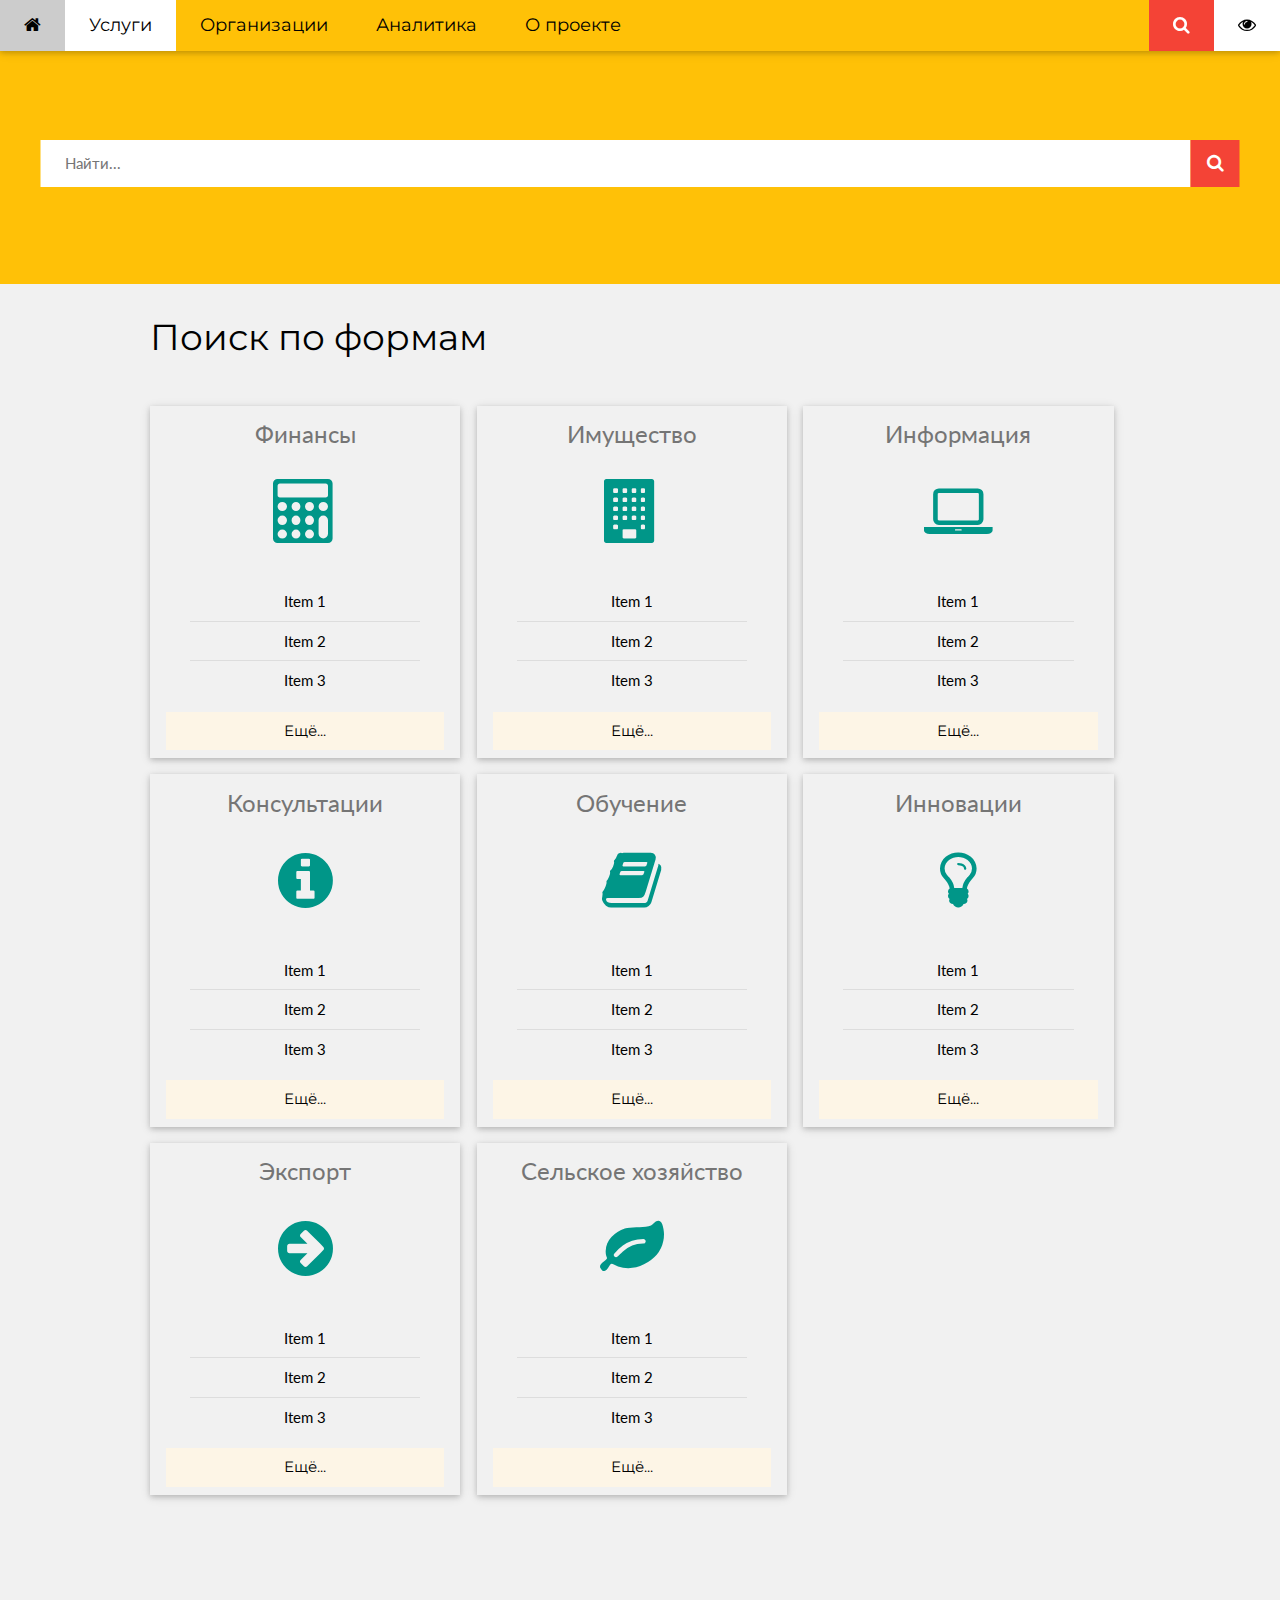
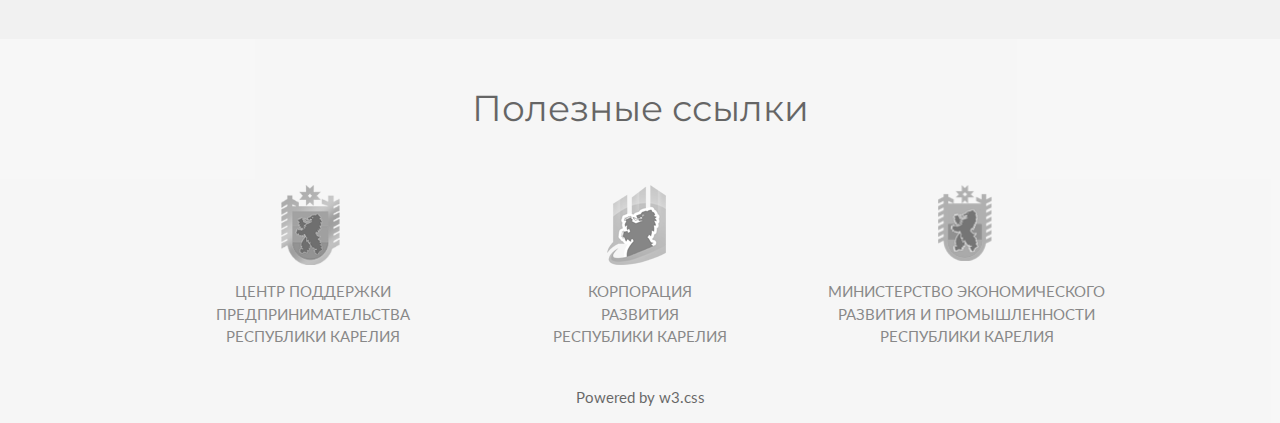
==== registry_var3.html @ 2a6fcb66 "Новые файлы" ====
<!DOCTYPE html>
<html lang="ru">

  <head>

    <meta http-equiv="content-type" content="text/html; charset=UTF-8">
    <title>Информационно-аналитическая система «Поддержка предпринимательства» АО «Корпорация развития Республики Карелия»</title>
    <meta charset="UTF-8">
    <meta name="viewport" content="width=device-width, initial-scale=1">
    <!-- Подключение стилей для страницы из фала registry.css -->
    <link rel="stylesheet" href="css/registry.css">
    <link rel="stylesheet" href="https://use.fontawesome.com/releases/v5.5.0/css/all.css" integrity="sha384-B4dIYHKNBt8Bc12p+WXckhzcICo0wtJAoU8YZTY5qE0Id1GSseTk6S+L3BlXeVIU" crossorigin="anonymous">

  </head>

  <body>

    <!-- Навигационная панель для полной версии-->

    <nav class="w3-top">
      <div class="w3-bar w3-amber w3-card w3-left-align w3-large">
        <a class="w3-bar-item w3-button w3-hide-medium w3-hide-large w3-right w3-padding-large w3-white w3-large" href="javascript:void(0);" onclick="myFunction()" title="Открыть меню сайта"><i class="fa fa-bars"></i></a>
        <a href="#" class="w3-bar-item w3-button w3-padding-large w3-red" title="Перейти на главную страницу"><i class="fa fa-home"></i></a>
        <a href="http://82.196.66.9/registry" class="w3-bar-item w3-button w3-white w3-hide-small w3-padding-large w3-hover-white">Услуги</a>
        <a href="http://82.196.66.9/infrastructure" class="w3-bar-item w3-button w3-hide-small w3-padding-large w3-hover-white">Организации</a>
        <a href="http://82.196.66.9/analysis" class="w3-bar-item w3-button w3-hide-small w3-padding-large w3-hover-white">Аналитика</a>
        <a href="http://82.196.66.9/about" class="w3-bar-item w3-button w3-hide-small w3-padding-large w3-hover-white">О проекте</a>
        <!-- Элементы навигационной панели, расположенные справа -->
        <div class="w3-right">
          <a href="#" class="w3-bar-item w3-button w3-padding-large w3-hover-white w3-red" title="Поиск"><i class="w3-large fa fa-search"></i></a>
          <a href="http://82.196.66.9/accessibility" class="w3-bar-item w3-button w3-right w3-padding-large w3-white w3-hide-small" title="Версия для слабовидящих"><i class="fa fa-eye"></i></a>
        </div>
      </div>

      <!-- Навигационная панель для мобильного устройства -->
      
      <div id="navDemo" class="w3-bar-block w3-card w3-hide w3-red w3-hide-large w3-hide-medium w3-large">
        <a href="http://82.196.66.9/registry" class="w3-bar-item w3-button w3-white w3-padding-large">Услуги</a>
        <a href="http://82.196.66.9/infrastructure" class="w3-bar-item w3-button w3-padding-large">Организации</a>
        <a href="http://82.196.66.9/analysis" class="w3-bar-item w3-button w3-padding-large">Аналитика</a>
        <a href="http://82.196.66.9/about" class="w3-bar-item w3-button w3-padding-large">О проекте</a>
        <a href="http://82.196.66.9/accessibility" class="w3-bar-item w3-button w3-padding-large">Для слабовидящих</a>
      </div>
    </nav>

    <!-- Блок с поиском услуг -->

    <header class="w3-amber w3-center w3-hide-small w3-container page-header">
      <div class="w3-dispaly-container w3-block">
        <div class="w3-display-topmiddle">
        
          <!-- Поисковая строка -->
        
          <div class="w3-row header-search" id="search_div">
            <form class="w3-cell">  
              <input class="w3-input w3-border-0 w3-padding-large search_input" placeholder="Найти..." type="text" onclick="show_description('filter_bl')">
            </form>
            <a href="#" class="w3-cell w3-button w3-hover-grey w3-red" title="Поиск"><i class="w3-large fa fa-search"></i></a>
          </div>
        
          <!-- Блок, открывающий фильтрацию -->
        
          <div id="filter_bl" class="w3-hide">
            <div class="w3-container w3-card-4" id="card">	
              <div class="w3-row row_filter">	
              
                <!-- Выпадающий список "Форма поддержки" -->
              
                <div class="w3-dropdown-hover w3-cell w3-amber">
                  <button class="w3-button w3-black filter_button" title="More">Форма поддержки <i class="w3-large fa fa-caret-down"></i></button>     
                  <div class="w3-dropdown-content w3-bar-block w3-card-4" id="forma_div">
                    <input class="w3-input w3-padding" type="text" placeholder="Search.." id="forma_input" onkeyup="filter_search('forma_div', 'forma_input')">
                    <a href="#merchandise" class="w3-bar-item w3-button">Merchandise</a>
                    <a href="#extras" class="w3-bar-item w3-button">Extras</a>
                    <a href="#media" class="w3-bar-item w3-button">Media</a>
                  </div>
                </div>  
          
              <!-- Выпадающий список "Категория получателя" -->
              
                <div class="w3-dropdown-hover w3-cell w3-padding">
                  <button class="w3-button w3-black filter_button" title="More"> Категория получателя <span class="w3-badge w3-green filter_badge" id="test">0</span> <i class="w3-large fa fa-caret-down"></i></button>     
                  <div class="w3-dropdown-content w3-bar-block w3-card-4" id="category_div">
                    <input class="w3-input w3-padding" type="text" placeholder="Search.." id="categoty_input" onkeyup="filter_search('category_div', 'categoty_input')">
                    
                    <a class="w3-bar-item w3-button"><input class="w3-check" type="checkbox" onchange='handleChange(this);' id="about"><label for="about">About</label></a>
                    <a class="w3-bar-item w3-button"><input class="w3-check" type="checkbox" onchange='handleChange(this);' id="base"><label for="base">Base</label></a>
                    <a class="w3-bar-item w3-button"><input class="w3-check" type="checkbox" onchange='handleChange(this);' id="blog"><label for="blog">Blog</label></a>
                    <a class="w3-bar-item w3-button"><input class="w3-check" type="checkbox" onchange='handleChange(this);' id="contact"><label for="contact">Contact</label></a>
                    <a class="w3-bar-item w3-button"><input class="w3-check" type="checkbox" onchange='handleChange(this);' id="support"><label for="support">Support</label></a>
                    <a class="w3-bar-item w3-button"><input class="w3-check" type="checkbox" onchange='handleChange(this);' id="tools"><label for="tools">Tools</label></a>
                </div>	
                </div>

              <!-- Выпадающий список "Вид деятельности" -->
              
              <div class="w3-dropdown-hover w3-cell">
                <button class="w3-button w3-black filter_button" title="More">Вид деятельности <i class="w3-large fa fa-caret-down"></i></button>     
                <div class="w3-dropdown-content w3-bar-block w3-card-4">
                  <a href="#" class="w3-bar-item w3-button">Merchandise</a>
                  <a href="#" class="w3-bar-item w3-button">Extras</a>
                  <a href="#" class="w3-bar-item w3-button">Media</a>
                </div>
              </div>    

          
              <!-- Выпадающий список "Организационно-правовая форма" --> 
              
              <div class="w3-dropdown-hover w3-cell w3-padding w3-amber">
                <button class="w3-button w3-black filter_button">Организационно-правовая форма <i class="w3-large fa fa-caret-down"></i></button>     
                <div class="w3-dropdown-content w3-bar-block w3-card-4">
                  <a href="#" class="w3-bar-item w3-button">Граждане</a>
                  <a href="#" class="w3-bar-item w3-button">Юридические лица</a>
                  <a href="#" class="w3-bar-item w3-button">Предприниматели</a>
                </div>
              </div>
            
              <!-- Выпадающий список "Тип субъекта" -->
              
              <div class="w3-dropdown-hover w3-cell">
                <button class="w3-button w3-black filter_button" title="More">Тип субъекта <i class="w3-large fa fa-caret-down"></i></button>     
                <div class="w3-dropdown-content w3-bar-block w3-card-4">
                  <a href="#" class="w3-bar-item w3-button">Merchandise</a>
                  <a href="#" class="w3-bar-item w3-button">Extras</a>
                  <a href="#" class="w3-bar-item w3-button">Media</a>
                </div>
              </div>     
            
              </div>
            </div> 
          </div>
        </div>
      </div>
    </header>

    <main>
      <!-- Поиск по категориям -->

      <div class="w3-row-padding w3-light-grey w3-container">
        <div class="w3-content w3-cell-row">
          <h1 class="w3-padding-16">Поиск по формам </h1>	 
          <div class="w3-row forms_row" id="myGrid">

            <!-- Первый столбец -->
            <div class="w3-third">
        
              <!-- Финансы -->
        
              <div class="w3-panel w3-card-2 forms_card">
                <h3 class="w3-center w3-text-grey">Финансы</h3>
                <p class="w3-center w3-padding-large"><i class="fa fa-calculator fa-fw w3-jumbo w3-text-teal"></i></p>
                <ul class="w3-ul w3-padding-large w3-center w3-hoverable">
                  <li onclick="on()">Item 1</li>
                  <li>Item 2</li>
                  <li>Item 3</li>
                </ul>   
                <!-- "Ещё" -->
                <button onclick="show_description('fin')" class="w3-button w3-block w3-sand w3-center button_more">Ещё...</button>
                <div id="fin" class="w3-hide">
                  <ul class="w3-ul w3-padding-large w3-center w3-hoverable">
                    <li>Jill</li>
                    <li>Eve</li>
                    <li>Adam</li>
                  </ul>  
                </div>
              </div> 
          
          <!-- Консультации -->  
            
              <div class="w3-panel w3-card-2 forms_card">
                <h3 class="w3-center w3-text-grey">Консультации</h3>
                <p class="w3-center w3-padding-large"><i class="fa fa-info-circle fa-fw w3-jumbo w3-text-teal"></i></p>
                <ul class="w3-ul w3-padding-large w3-center w3-hoverable">
                  <li>Item 1</li>
                  <li>Item 2</li>
                  <li>Item 3</li>
                </ul>  
                <!-- "Ещё" -->
                <button onclick="show_description('cons')" class="w3-button w3-block w3-sand w3-center button_more">Ещё...</button>
                <div id="cons" class="w3-hide">
                  <ul class="w3-ul w3-padding-large w3-center w3-hoverable">
                    <li>Jill</li>
                    <li>Eve</li>
                    <li>Adam</li>
                  </ul>  
                </div>  
              </div>
      
          <!-- Категория экспорт-->     
            
              <div class="w3-panel w3-card-2 forms_card">
                <h3 class="w3-center w3-text-grey">Экспорт</h3>
                <p class="w3-center w3-padding-large"><i class="fa fa-arrow-circle-right fa-fw w3-jumbo w3-text-teal"></i></p>
                <ul class="w3-ul w3-padding-large w3-center w3-hoverable">
                  <li>Item 1</li>
                  <li>Item 2</li>
                  <li>Item 3</li>
                </ul> 
                <!-- "Ещё" -->
                <button onclick="show_description('export')" class="w3-button w3-block w3-sand w3-center button_more">Ещё...</button>
                <div id="export" class="w3-hide">
                  <ul class="w3-ul w3-padding-large w3-center w3-hoverable">
                    <li>Jill</li>
                    <li>Eve</li>
                    <li>Adam</li>
                  </ul>  
                </div>
              </div>
            </div>  

            <!-- Второй столбец -->	 

            <div class="w3-third">

              <!-- Категория "Имущественная" --> 
                
              <div class="w3-panel w3-card-2 forms_card">
                <h3 class="w3-center w3-text-grey">Имущество</h3>
                <p class="w3-center w3-padding-large"><i class="fa fa-building fa-fw w3-jumbo w3-text-teal"></i></p>
                <ul class="w3-ul w3-padding-large w3-center w3-hoverable">
                  <li>Item 1</li>
                  <li>Item 2</li>
                  <li>Item 3</li>
                </ul>
                <!-- "Ещё" -->
                <button onclick="show_description('imusch')" class="w3-button w3-block w3-sand w3-center button_more">Ещё...</button>
                <div id="imusch" class="w3-hide">
                  <ul class="w3-ul w3-padding-large w3-center w3-hoverable">
                    <li>Jill</li>
                    <li>Eve</li>
                    <li>Adam</li>
                  </ul>  
                </div>
              </div> 
          
              <!-- Категория "Обучение" -->  
                    
              <div class="w3-panel w3-card-2 forms_card">
                <h3 class="w3-center w3-text-grey">Обучение</h3>
                <p class="w3-center w3-padding-large"><i class="fa fa-book fa-fw w3-jumbo w3-text-teal"></i></p>
                <ul class="w3-ul w3-padding-large w3-center w3-hoverable">
                  <li>Item 1</li>
                  <li>Item 2</li>
                  <li>Item 3</li>
                </ul> 
                <!-- "Ещё" -->
                <button onclick="show_description('obuch')" class="w3-button w3-block w3-sand w3-center button_more">Ещё...</button>
                <div id="obuch" class="w3-hide">
                  <ul class="w3-ul w3-padding-large w3-center w3-hoverable">
                    <li>Jill</li>
                    <li>Eve</li>
                    <li>Adam</li>
                  </ul>  
                </div>  
              </div> 
          
              <!-- Категория "Сельское хозяйство" -->
          
              <div class="w3-panel w3-card-2 forms_card">
                <h3 class="w3-center w3-text-grey">Сельское хозяйство</h3>
                <p class="w3-center w3-padding-large"><i class="fa fa-leaf fa-fw w3-jumbo w3-text-teal"></i></p>
                <ul class="w3-ul w3-padding-large w3-center w3-hoverable">
                  <li>Item 1</li>
                  <li>Item 2</li>
                  <li>Item 3</li>
                </ul>
                <!-- "Ещё" -->
                <button onclick="show_description('sh')" class="w3-button w3-block w3-sand w3-center button_more">Ещё...</button>
                <div id="sh" class="w3-hide">
                  <ul class="w3-ul w3-padding-large w3-center w3-hoverable">
                    <li>Jill</li>
                    <li>Eve</li>
                    <li>Adam</li>
                  </ul>  
                </div>
              </div>
            </div>

            <!-- Третий столбец -->

            <div class="w3-third">
        
              <!-- Категория "Информационная"-->
          
              <div class="w3-panel w3-card-2 forms_card">
                <h3 class="w3-center w3-text-grey">Информация</h3>
                <p class="w3-center w3-padding-large"><i class="fa fa-laptop fa-fw w3-jumbo w3-text-teal"></i></p>
                <ul class="w3-ul w3-padding-large w3-center w3-hoverable">
                  <li>Item 1</li>
                  <li>Item 2</li>
                  <li>Item 3</li>
                </ul>
                <!-- "Ещё" -->
                <button onclick="show_description('info')" class="w3-button w3-block w3-sand w3-center button_more">Ещё...</button>
                <div id="info" class="w3-hide">
                  <ul class="w3-ul w3-padding-large w3-center w3-hoverable">
                    <li>Jill</li>
                    <li>Eve</li>
                    <li>Adam</li>
                  </ul>  
                </div>
              </div> 
          
              <!-- Категория "Инновации" --> 
          
              <div class="w3-panel w3-card-2 forms_card">
                <h3 class="w3-center w3-text-grey">Инновации</h3>
                <p class="w3-center w3-padding-large"><i class="fa fa-lightbulb-o fa-fw w3-jumbo w3-text-teal"></i></p>
                <ul class="w3-ul w3-padding-large w3-center w3-hoverable">
                  <li>Item 1</li>
                  <li>Item 2</li>
                  <li>Item 3</li>
                </ul>
                <!-- "Ещё" -->
                <button onclick="show_description('inno')" class="w3-button w3-block w3-sand w3-center button_more">Ещё...</button>
                <div id="inno" class="w3-hide">
                  <ul class="w3-ul w3-padding-large w3-center w3-hoverable">
                    <li>Jill</li>
                    <li>Eve</li>
                    <li>Adam</li>
                  </ul>  
                </div>
              </div> 
            </div>
          </div>
        </div>
      </div>
    </main>

    <!-- Footer -->

    <footer class="w3-container w3-row-padding w3-light-grey w3-center w3-opacity w3-hide-small w3-display-container">  

      <div class="w3-content">
        <h1 class="w3-padding-32">Полезные ссылки</h1>
        <div class="w3-cell-row">

          <a href="http://cpp10.ru/" class="w3-button w3-third">
            <img src="img/logo2.png" alt="sdf" class="useful_link_img">
            <p class="w3-text-dark-grey">ЦЕНТР ПОДДЕРЖКИ<br>ПРЕДПРИНИМАТЕЛЬСТВА<br>РЕСПУБЛИКИ КАРЕЛИЯ</p>
          </a>

          <a href="http://kr-rk.ru/" class="w3-button w3-third">
            <img src="img/logo.png" alt="sdf" class="useful_link_img">
            <p class="w3-text-dark-grey">КОРПОРАЦИЯ<br>РАЗВИТИЯ<br>РЕСПУБЛИКИ КАРЕЛИЯ</p>
          </a>

          <a href="http://economy.karelia.ru/" class="w3-button w3-third">
            <img src="img/logo3.png" alt="sdf" class="useful_link_img">
            <p class="w3-text-dark-grey">МИНИСТЕРСТВО ЭКОНОМИЧЕСКОГО<br>РАЗВИТИЯ И ПРОМЫШЛЕННОСТИ<br>РЕСПУБЛИКИ КАРЕЛИЯ</p>
          </a>
        </div>
      </div>

      <p>Powered by <a href="https://www.w3schools.com/w3css/default.asp" target="_blank">w3.css</a></p>
    </footer>

    <!-- Накладываемый слой: краткое описание услуги -->

    <div id="overlay">
      <article class="overlay_card">
        <button class="w3-button overlay_header " onclick="off()"> 
          <i class='fa fa-arrow-circle-left w3-large overlay_header_icon'></i>Вернуться к выбору услуг
        </button> 

        <section class="overlay_name">
          <h2 class="overlay_h2">Консультация по мерам финансовой поддержки</h2>
          <p class="w3-text-grey"><i class='fa fa-calculator w3-xlarge overlay_name_icon w3-text-teal'></i>Финансы</p>
          <a class="w3-text-blue" style="border-bottom: 1px dashed blue">Перейти к полному описанию <i class="fa fa-arrow-right w3-small w3-padding-16"></i></a>
        </section>

        <button class="w3-button overlay_app_button">Оформить заявку</button>

        <section class="overlay_section_description">
          <!-- <div class="aside_left">
              <h3 class="overlay_h3">Описание услуги</h3>

              <div class="desc_butt">
              <button onclick="show_description('required_1')" class="w3-button w3-block w3-left-align butt-green">
                  Муниципальное образование <i class="fa fa-caret-down w3-large"></i></button>
                  
                  <div id="required_1" class="w3-hide w3-container">
                    <p>Lorem ipsum dolor sit amet, consectetur adipiscing elit, sed do eiusmod tempor incididunt ut labore et dolore magna aliqua. 
                      Ut enim ad minim veniam, quis nostrud exercitation ullamco laboris nisi ut aliquip ex ea commodo consequat.</p>
                  </div>
              
                  <button onclick="show_description('required_2')" class="w3-button w3-block w3-left-align butt-green">
                      Категория получателя <i class="fa fa-caret-down w3-large"></i></button>
                      
                      <div id="required_2" class="w3-hide w3-container">
                        <p>Lorem ipsum dolor sit amet, consectetur adipiscing elit, sed do eiusmod tempor incididunt ut labore et dolore magna aliqua. 
                          Ut enim ad minim veniam, quis nostrud exercitation ullamco laboris nisi ut aliquip ex ea commodo consequat.</p>
                      </div>

                  <button onclick="show_description('required_3')" class="w3-button w3-block w3-left-align butt-green">
                      Организационно-правовая форма <i class="fa fa-caret-down w3-large"></i></button>
                      
                      <div id="required_3" class="w3-hide w3-container">
                        <p>Lorem ipsum dolor sit amet, consectetur adipiscing elit, sed do eiusmod tempor incididunt ut labore et dolore magna aliqua. 
                          Ut enim ad minim veniam, quis nostrud exercitation ullamco laboris nisi ut aliquip ex ea commodo consequat.</p>
                      </div>

                  <button onclick="show_description('required_4')" class="w3-button w3-block w3-left-align butt-green">
                      Срок существования <i class="fa fa-caret-down w3-large"></i></button>
                      
                      <div id="required_4" class="w3-hide w3-container">
                        <p>Lorem ipsum dolor sit amet, consectetur adipiscing elit, sed do eiusmod tempor incididunt ut labore et dolore magna aliqua. 
                          Ut enim ad minim veniam, quis nostrud exercitation ullamco laboris nisi ut aliquip ex ea commodo consequat.</p>
                      </div>

                  <button onclick="show_description('required_5')" class="w3-button w3-block w3-left-align butt-green">
                      Вид деятельности <i class="fa fa-caret-down w3-large"></i></button>
                      
                      <div id="required_5" class="w3-hide w3-container">
                        <p>Lorem ipsum dolor sit amet, consectetur adipiscing elit, sed do eiusmod tempor incididunt ut labore et dolore magna aliqua. 
                          Ut enim ad minim veniam, quis nostrud exercitation ullamco laboris nisi ut aliquip ex ea commodo consequat.</p>
                      </div>

                  <button onclick="show_description('required_6')" class="w3-button w3-block w3-left-align butt-green">
                      Категория субъекта МСП <i class="fa fa-caret-down w3-large"></i></button>
                      
                      <div id="required_6" class="w3-hide w3-container">
                        <p>Lorem ipsum dolor sit amet, consectetur adipiscing elit, sed do eiusmod tempor incididunt ut labore et dolore magna aliqua. 
                          Ut enim ad minim veniam, quis nostrud exercitation ullamco laboris nisi ut aliquip ex ea commodo consequat.</p>
                      </div>

                  <button onclick="show_description('required_7')" class="w3-button w3-block w3-left-align butt-green">
                      Годовой оборот, млн. руб. <i class="fa fa-caret-down w3-large"></i></button>
                      
                      <div id="required_7" class="w3-hide w3-container">
                        <p>Lorem ipsum dolor sit amet, consectetur adipiscing elit, sed do eiusmod tempor incididunt ut labore et dolore magna aliqua. 
                          Ut enim ad minim veniam, quis nostrud exercitation ullamco laboris nisi ut aliquip ex ea commodo consequat.</p>
                      </div>

                  <button onclick="show_description('required_8')" class="w3-button w3-block w3-left-align butt-green">
                      Количество работников <i class="fa fa-caret-down w3-large"></i></button>
                      
                      <div id="required_8" class="w3-hide w3-container">
                        <p>Lorem ipsum dolor sit amet, consectetur adipiscing elit, sed do eiusmod tempor incididunt ut labore et dolore magna aliqua. 
                          Ut enim ad minim veniam, quis nostrud exercitation ullamco laboris nisi ut aliquip ex ea commodo consequat.</p>
                      </div>

                  
              </div>

          </div> -->

          <div class="aside_left">
            <!-- <h3 class="overlay_h3">Описание услуги</h3> -->

            <hr>
            <div class="description" id="mo">
              <h5>Муниципальное образование</h5>
              <p>Не установлено</p>
            </div>
            <hr>

            <div class="description" id="cat_pol"> 
              <h5>Категория получателя</h5>
              <p>Все субъекты МСП</p>
              <p>Субъект МСП (организованный с участием студентов, аспирантов и выпускников учебных заведений)</p>
              <p>Субъект аграрного туризма, предоставляющий комплекс туристско-экскурсионных услуг</p>
              <p>Крестьянское (фермерское) хозяйство</p>
              <p>Сельскохозяйственный потребительский кооператив</p>
              <p>Крестьянское (фермерское) хозяйство, прошедшее отбор комиссии по отбору семейных животноводческих ферм крестьянских (фермерских) хозяйств</p>
              <p>Иной хозяйствующий субъект (в том числе сельскохозяйственный товаропроизводитель)</p>
              <p>Граждане ведущие личное подсобное хозяйство</p>
              <p>Начинающее крестьянское (фермерское) хозяйство, прошедшее отбор конкурсной комиссии по отбору начинающих фермеров</p>
              <p>Физическое лицо</p>
              <p>Физическое лицо (планирующее открыть МСП)</p>
              <p>Физическое лицо (студенты, школьники, аспиранты)</p>
              <p>Инновационная компания</p>
            </div>
            <hr>
            
            <div class="description" id="opf">
              <h5>Организационно-правовая форма</h5>
              <p>Организация</p>
              <p>Индивидуальный предприниматель</p>
              <p>Физическое лицо</p>
            </div>
            <hr>

            <div class="description" id="period">
                <h5 >Срок существования</h5>
                <p>Без ограничений</p>
              </div>
            <hr>

            <div class="description" id="category">
                <h5>Категория субъекта МСП</h5>
                <p>Не установлено</p>
              </div>
            <hr>

            <div class="description" id="money">
                <h5>Годовой оборот, млн. руб.</h5>
                <p>Не установлено</p>
              </div>
            <hr>

          </div>

          <div class="aside-right">
            <ul class="w3-ul w3-hoverable">
              <li class="blue">Требования</li>
              <a href="#mo"><li>Муниципальное образование</li></a>
              <a href="#cat_pol"><li>Категория получателя</li></a>
              <a href="#opf"><li>Организационно-правовая форма</li></a>
              <a href="#period"><li>Срок существования</li></a>
              <a href="#category"><li>Категория субъекта МСП</li></a>
              <a href="#money"><li>Годовой оборот, млн. руб.</li></a>
            </ul>
            <ul class="w3-ul w3-hoverable w3-margin-top">
                <li class="blue">Условия</li>
                <li>Стоимость</li>
                <li>Основные условия</li>
                <li>Максимальный размер</li>
                <li>Дата начала поддержки / приема документов</li>
                <li>Дата окончания приема документов</li>
            </ul>
            <ul class="w3-ul w3-hoverable w3-margin-top">
                <li class="blue">Документы</li>
                <li>Перечень</li>
                <li>Адрес для подачи</li>
                <li>Срок рассмотрения</li>
                <li>Организация</li>
                <li>Контактное лицо</li>
            </ul>
            <ul class="w3-ul w3-hoverable w3-margin-top">
                <li class="blue">Результат</li>
                <li>Результирующий документ </li>
                <li>Способ получения результата</li>
            </ul>
      </div>
        </section>

      </article> 
    </div> 

    <script src="js/registry.js"></script>

  </body>
</html>
---- css/registry.css ----
@import url('https://fonts.googleapis.com/css?family=Lato');
@import url('https://fonts.googleapis.com/css?family=Montserrat');
@import url('https://www.w3schools.com/w3css/4/w3.css');
@import url('https://cdnjs.cloudflare.com/ajax/libs/font-awesome/4.7.0/css/font-awesome.min.css');

body,h1,h2,h3,h6 {
    font-family: "Lato", sans-serif
}

.w3-bar,h1, h2,button,h4,h5 {
    font-family: "Montserrat", sans-serif
}

.fa {
    font-size:50px;
}

.fa-bars, .fa-home, .fa-eye, .fa-angle-right {
    font-size:inherit
}

.mb {
    min-width:320px; 
    width: 20%;
    height: 60px;
    font-size: 23px;
}

/* header - блок с поиском услуг */
.page-header {
    width: 100%;
    height: 284px;
}

/* Поисковая строка в header */
.header-search {
    margin-top: 140px
}

/* Форма ввода строки для поиска услуги */
.search_input {
    width: 1150px
}

/* Фильтрация: строка с выпадающими списками */
.row_filter {
    padding: 4px 0
}

/* Фильтрация - выпадающие списки */
.filter_button {
    height: 50px 
}

/* Строки с карточками форм услуг */
.forms_row{
    margin-bottom:128px
}

/* Карточка с формой услуги */
.forms_card {
    width: 95%
}

/* Кнопка "Ещё" на карточке формы услуги */
.button_more {
    margin-bottom: 8px
}

/* Логотип организации в полезных ссылках  */
.useful_link_img {
    height:80px
}

/* Метка, содержащая количество отмеченных позиций */
/* фильтра "категория получателя" */
.filter_badge {
    font-size: 13px;
    height: 21px;
    width: 24px;
    visibility: hidden;
}

#overlay {
    position: fixed; /*Sit on top of the page content */
    display: none; /* Hidden by default */
    width: 100%; /* Full width (cover the whole page) */
    height: auto;
    top: 0;
    left: 0;
    right: 0;
    bottom: 0;
    overflow-y: scroll;
    background-color: rgba(0,0,0,0.5); /* Black background with opacity */
    z-index: 2; /* Specify a stack order in case you're using a different order for other elements */
}

.overlay_card {
    margin: 0 auto;
    background-color: rgb(255, 255, 255);
    width: 65%;
    overflow: hidden;
}


.overlay_header {
    height: 64px;
    font-size: 18px;
    background-color: black;
    cursor: pointer;
    color: white;
    width: 100%;
}

.overlay_header_icon {
    margin-right: 10px;
}

.overlay_name, .overlay_section_description {
    display: block;
    margin: 0 auto;
    width: 90%;
}

.overlay_name {
    padding-top: 40px;
}

.overlay_section_description {
    margin-top: 48px; 
    height: auto;
}


.overlay_name_icon {
    padding-top: 8px;
    padding-right: 16px;
    padding-left: 8px;
    font-family: "Montserrat", sans-serif
}

.overlay_app_button {
    width: 90%;
    height: 64px;
    font-size: 18px;
    color: white;
    display: block;
    margin: 0 auto;
    margin-top: 32px;
    background-color: #4fb783;
}

.aside-right {
    float: right;
    width: 20%;
    height: auto;
}

.aside-right li {
    font-size: 13px;
}

.aside-right .blue {
    font-size: 16px;
}

.blue {
    background-color: #409d9b;
    color: white;
}

.aside_left {
    float: left;
    height: auto;
    width: 79%;
    /* margin-top: -18px; */
}

.overlay_h3 {
    text-align: center;
    padding-bottom: 16px;
    font-family: "Montserrat", sans-serif;
}

.noscroll { 
    overflow: hidden;
  }

.desc_butt {
    width: 95%;
}

.butt-green {
    height: 48px;
    margin-bottom: 8px;
    background-color: #feeb97;
}

hr {
    width: 90%;
}

.description{
    padding: 5px 16px;
}

.description p {
    padding-left: 8px;
}

a {
    text-decoration: none;
}

h5 {
    padding-bottom: 10px;
    font-weight: 600;
}
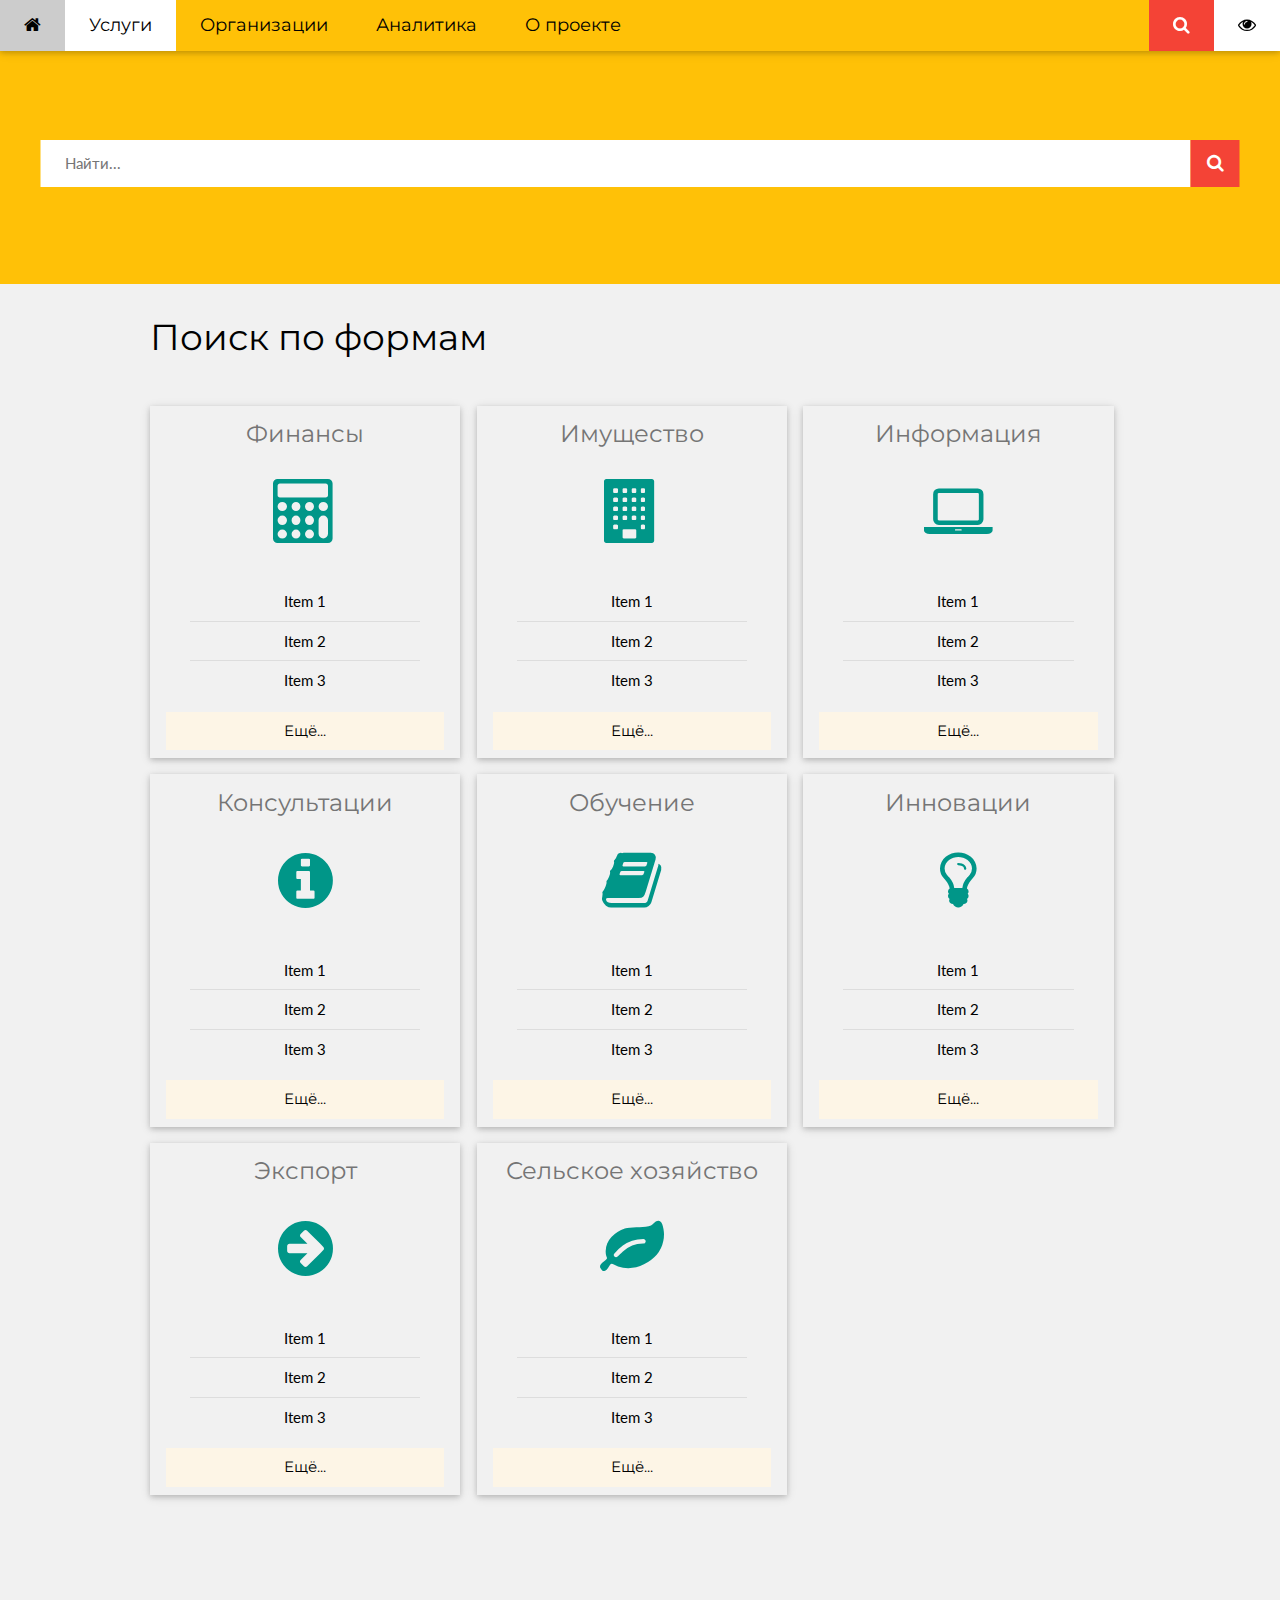
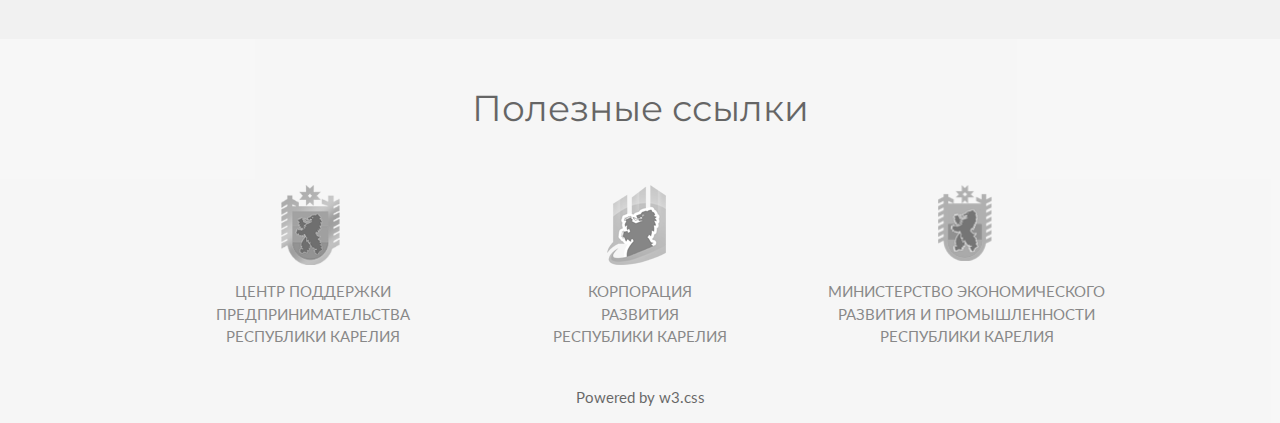
==== commit e06fafa0: "Добавление вкладок и формы" ====
--- a/registry_var3.html
+++ b/registry_var3.html
@@ -369,170 +369,208 @@
           <a class="w3-text-blue" style="border-bottom: 1px dashed blue">Перейти к полному описанию <i class="fa fa-arrow-right w3-small w3-padding-16"></i></a>
         </section>
 
-        <button class="w3-button overlay_app_button">Оформить заявку</button>
+        <button class="w3-button overlay_app_button" onclick='window.location.hash="form";''>Оформить заявку</button>
 
         <section class="overlay_section_description">
-          <!-- <div class="aside_left">
-              <h3 class="overlay_h3">Описание услуги</h3>
-
-              <div class="desc_butt">
-              <button onclick="show_description('required_1')" class="w3-button w3-block w3-left-align butt-green">
-                  Муниципальное образование <i class="fa fa-caret-down w3-large"></i></button>
-                  
-                  <div id="required_1" class="w3-hide w3-container">
-                    <p>Lorem ipsum dolor sit amet, consectetur adipiscing elit, sed do eiusmod tempor incididunt ut labore et dolore magna aliqua. 
-                      Ut enim ad minim veniam, quis nostrud exercitation ullamco laboris nisi ut aliquip ex ea commodo consequat.</p>
-                  </div>
-              
-                  <button onclick="show_description('required_2')" class="w3-button w3-block w3-left-align butt-green">
-                      Категория получателя <i class="fa fa-caret-down w3-large"></i></button>
-                      
-                      <div id="required_2" class="w3-hide w3-container">
-                        <p>Lorem ipsum dolor sit amet, consectetur adipiscing elit, sed do eiusmod tempor incididunt ut labore et dolore magna aliqua. 
-                          Ut enim ad minim veniam, quis nostrud exercitation ullamco laboris nisi ut aliquip ex ea commodo consequat.</p>
-                      </div>
-
-                  <button onclick="show_description('required_3')" class="w3-button w3-block w3-left-align butt-green">
-                      Организационно-правовая форма <i class="fa fa-caret-down w3-large"></i></button>
-                      
-                      <div id="required_3" class="w3-hide w3-container">
-                        <p>Lorem ipsum dolor sit amet, consectetur adipiscing elit, sed do eiusmod tempor incididunt ut labore et dolore magna aliqua. 
-                          Ut enim ad minim veniam, quis nostrud exercitation ullamco laboris nisi ut aliquip ex ea commodo consequat.</p>
-                      </div>
-
-                  <button onclick="show_description('required_4')" class="w3-button w3-block w3-left-align butt-green">
-                      Срок существования <i class="fa fa-caret-down w3-large"></i></button>
-                      
-                      <div id="required_4" class="w3-hide w3-container">
-                        <p>Lorem ipsum dolor sit amet, consectetur adipiscing elit, sed do eiusmod tempor incididunt ut labore et dolore magna aliqua. 
-                          Ut enim ad minim veniam, quis nostrud exercitation ullamco laboris nisi ut aliquip ex ea commodo consequat.</p>
-                      </div>
-
-                  <button onclick="show_description('required_5')" class="w3-button w3-block w3-left-align butt-green">
-                      Вид деятельности <i class="fa fa-caret-down w3-large"></i></button>
-                      
-                      <div id="required_5" class="w3-hide w3-container">
-                        <p>Lorem ipsum dolor sit amet, consectetur adipiscing elit, sed do eiusmod tempor incididunt ut labore et dolore magna aliqua. 
-                          Ut enim ad minim veniam, quis nostrud exercitation ullamco laboris nisi ut aliquip ex ea commodo consequat.</p>
-                      </div>
-
-                  <button onclick="show_description('required_6')" class="w3-button w3-block w3-left-align butt-green">
-                      Категория субъекта МСП <i class="fa fa-caret-down w3-large"></i></button>
-                      
-                      <div id="required_6" class="w3-hide w3-container">
-                        <p>Lorem ipsum dolor sit amet, consectetur adipiscing elit, sed do eiusmod tempor incididunt ut labore et dolore magna aliqua. 
-                          Ut enim ad minim veniam, quis nostrud exercitation ullamco laboris nisi ut aliquip ex ea commodo consequat.</p>
-                      </div>
-
-                  <button onclick="show_description('required_7')" class="w3-button w3-block w3-left-align butt-green">
-                      Годовой оборот, млн. руб. <i class="fa fa-caret-down w3-large"></i></button>
-                      
-                      <div id="required_7" class="w3-hide w3-container">
-                        <p>Lorem ipsum dolor sit amet, consectetur adipiscing elit, sed do eiusmod tempor incididunt ut labore et dolore magna aliqua. 
-                          Ut enim ad minim veniam, quis nostrud exercitation ullamco laboris nisi ut aliquip ex ea commodo consequat.</p>
-                      </div>
-
-                  <button onclick="show_description('required_8')" class="w3-button w3-block w3-left-align butt-green">
-                      Количество работников <i class="fa fa-caret-down w3-large"></i></button>
-                      
-                      <div id="required_8" class="w3-hide w3-container">
-                        <p>Lorem ipsum dolor sit amet, consectetur adipiscing elit, sed do eiusmod tempor incididunt ut labore et dolore magna aliqua. 
-                          Ut enim ad minim veniam, quis nostrud exercitation ullamco laboris nisi ut aliquip ex ea commodo consequat.</p>
-                      </div>
-
-                  
-              </div>
-
-          </div> -->
-
-          <div class="aside_left">
-            <!-- <h3 class="overlay_h3">Описание услуги</h3> -->
-
-            <hr>
-            <div class="description" id="mo">
-              <h5>Муниципальное образование</h5>
-              <p>Не установлено</p>
-            </div>
-            <hr>
-
-            <div class="description" id="cat_pol"> 
-              <h5>Категория получателя</h5>
-              <p>Все субъекты МСП</p>
-              <p>Субъект МСП (организованный с участием студентов, аспирантов и выпускников учебных заведений)</p>
-              <p>Субъект аграрного туризма, предоставляющий комплекс туристско-экскурсионных услуг</p>
-              <p>Крестьянское (фермерское) хозяйство</p>
-              <p>Сельскохозяйственный потребительский кооператив</p>
-              <p>Крестьянское (фермерское) хозяйство, прошедшее отбор комиссии по отбору семейных животноводческих ферм крестьянских (фермерских) хозяйств</p>
-              <p>Иной хозяйствующий субъект (в том числе сельскохозяйственный товаропроизводитель)</p>
-              <p>Граждане ведущие личное подсобное хозяйство</p>
-              <p>Начинающее крестьянское (фермерское) хозяйство, прошедшее отбор конкурсной комиссии по отбору начинающих фермеров</p>
-              <p>Физическое лицо</p>
-              <p>Физическое лицо (планирующее открыть МСП)</p>
-              <p>Физическое лицо (студенты, школьники, аспиранты)</p>
-              <p>Инновационная компания</p>
-            </div>
-            <hr>
+          <div class="w3-container">
+
+            <div class="w3-bar w3-white">
+              <button class="w3-bar-item w3-button tablink w3-red" onclick="openCity(event, 'Requirement');">Требования</button>
+              <button class="w3-bar-item w3-button tablink" onclick="openCity(event, 'Conditions');">Условия</button>
+              <button class="w3-bar-item w3-button tablink" onclick="openCity(event, 'Documents');">Документы</button>
+              <button class="w3-bar-item w3-button tablink" onclick="openCity(event, 'Result');">Результат</button>
+            </div>
+          
+            <div id="Requirement" class="w3-container city">
             
-            <div class="description" id="opf">
-              <h5>Организационно-правовая форма</h5>
-              <p>Организация</p>
-              <p>Индивидуальный предприниматель</p>
-              <p>Физическое лицо</p>
-            </div>
-            <hr>
-
-            <div class="description" id="period">
+              <div class="description" id="mo">
+                <h5>Муниципальное образование</h5>
+                <p>Не установлено</p>
+              </div>
+              <hr>
+
+              <div class="description" id="cat_pol"> 
+                <h5>Категория получателя</h5>
+                <p>Все субъекты МСП</p>
+                <p>Субъект МСП (организованный с участием студентов, аспирантов и выпускников учебных заведений)</p>
+                <p>Субъект аграрного туризма, предоставляющий комплекс туристско-экскурсионных услуг</p>
+                <p>Крестьянское (фермерское) хозяйство</p>
+                <p>Сельскохозяйственный потребительский кооператив</p>
+                <p>Крестьянское (фермерское) хозяйство, прошедшее отбор комиссии по отбору семейных животноводческих ферм крестьянских (фермерских) хозяйств</p>
+                <p>Иной хозяйствующий субъект (в том числе сельскохозяйственный товаропроизводитель)</p>
+                <p>Граждане ведущие личное подсобное хозяйство</p>
+                <p>Начинающее крестьянское (фермерское) хозяйство, прошедшее отбор конкурсной комиссии по отбору начинающих фермеров</p>
+                <p>Физическое лицо</p>
+                <p>Физическое лицо (планирующее открыть МСП)</p>
+                <p>Физическое лицо (студенты, школьники, аспиранты)</p>
+                <p>Инновационная компания</p>
+              </div>
+              <hr>
+            
+              <div class="description" id="opf">
+                <h5>Организационно-правовая форма</h5>
+                <p>Организация</p>
+                <p>Индивидуальный предприниматель</p>
+                <p>Физическое лицо</p>
+              </div>
+              <hr>
+
+              <div class="description" id="period">
                 <h5 >Срок существования</h5>
                 <p>Без ограничений</p>
               </div>
+              <hr>
+
+              <div class="description" id="category">
+                <h5>Категория субъекта МСП</h5>
+                <p>Не установлено</p>
+              </div>
+              <hr>
+
+              <div class="description" id="money">
+                <h5>Годовой оборот, млн. руб.</h5>
+                <p>Не установлено</p>
+              </div>
+
+            </div>
+
+            <div id="Conditions" class="w3-container city" style="display:none">
+              <div class="description" id="cost">
+                <h5>Стоимость</h5>
+                <p>Не установлено</p>
+              </div>
+              <hr>
+
+            <div class="description" id="main">
+              <h5>Основные условия</h5>
+              <p>Не установлено</p>
+            </div>
             <hr>
 
-            <div class="description" id="category">
-                <h5>Категория субъекта МСП</h5>
-                <p>Не установлено</p>
-              </div>
+            <div class="description" id="max">
+              <h5>Максимальный размер</h5>
+              <p>Не установлено</p>
+            </div>
             <hr>
 
-            <div class="description" id="money">
-                <h5>Годовой оборот, млн. руб.</h5>
-                <p>Не установлено</p>
-              </div>
+            <div class="description" id="main">
+              <h5>Основные условия</h5>
+              <p>Не установлено</p>
+            </div>
             <hr>
 
+            <div class="description" id="datestart">
+              <h5>Дата начала поддержки / приема документов</h5>
+              <p>Не установлено</p>
+            </div>
+            <hr>
+
+            <div class="description" id="dateend">
+              <h5>Дата окончания приема документов</h5>
+              <p>Не установлено</p>
+            </div>
+
+            </div>
+
+            <div id="Documents" class="w3-container city" style="display:none">
+              <div class="description" id="list">
+                <h5>Перечень</h5>
+                <p>Не установлено</p>
+              </div>
+              <hr>
+  
+              <div class="description" id="adress">
+                <h5>Адрес для подачи </h5>
+                <p>Не установлено</p>
+              </div>
+              <hr>
+  
+              <div class="description" id="term">
+                <h5>Срок рассмотрения</h5>
+                <p>Не установлено</p>
+              </div>
+              <hr>
+  
+              <div class="description" id="organization">
+                <h5>Организация</h5>
+                <p>Не установлено</p>
+              </div>
+              <hr>
+  
+              <div class="description" id="person">
+                <h5>Контактное лицо</h5>
+                <p>Не установлено</p>
+              </div>
+  
+            </div>
+
+            <div id="Result" class="w3-container city" style="display:none">
+              <div class="description" id="list">
+                <h5>Результирующий документ</h5>
+                <p>Не установлено</p>
+              </div>
+              <hr>
+  
+              <div class="description" id="organization">
+                <h5>Способ получения результата</h5>
+                <p>Не установлено</p>
+              </div>
+  
+            </div>
           </div>
-
-          <div class="aside-right">
-            <ul class="w3-ul w3-hoverable">
-              <li class="blue">Требования</li>
-              <a href="#mo"><li>Муниципальное образование</li></a>
-              <a href="#cat_pol"><li>Категория получателя</li></a>
-              <a href="#opf"><li>Организационно-правовая форма</li></a>
-              <a href="#period"><li>Срок существования</li></a>
-              <a href="#category"><li>Категория субъекта МСП</li></a>
-              <a href="#money"><li>Годовой оборот, млн. руб.</li></a>
-            </ul>
-            <ul class="w3-ul w3-hoverable w3-margin-top">
-                <li class="blue">Условия</li>
-                <li>Стоимость</li>
-                <li>Основные условия</li>
-                <li>Максимальный размер</li>
-                <li>Дата начала поддержки / приема документов</li>
-                <li>Дата окончания приема документов</li>
-            </ul>
-            <ul class="w3-ul w3-hoverable w3-margin-top">
-                <li class="blue">Документы</li>
-                <li>Перечень</li>
-                <li>Адрес для подачи</li>
-                <li>Срок рассмотрения</li>
-                <li>Организация</li>
-                <li>Контактное лицо</li>
-            </ul>
-            <ul class="w3-ul w3-hoverable w3-margin-top">
-                <li class="blue">Результат</li>
-                <li>Результирующий документ </li>
-                <li>Способ получения результата</li>
-            </ul>
-      </div>
+        </section>
+
+        <section class="section_form">
+          <div class="w3-card-4 overlay_section_form" id="form">
+            <div class="w3-container form_head">
+              <h4>Оформить заявку</h4>
+            </div>
+
+            <form class="w3-container">
+              <p>
+                <label>Фамилия Имя Отчество</label>
+                <input class="w3-input" type="text" required>
+              </p>
+
+              <p> 
+                <label>Электронная почта</label>    
+                <input class="w3-input" type="email">
+              </p>
+
+              <p> 
+                <label>Телефон</label>    
+                <input class="w3-input" type="tel">
+              </p>
+
+              <p> 
+                <label>Адрес</label>    
+                <input class="w3-input" type="tel">
+              </p>
+
+              <p> 
+                <label>Организация</label>    
+                <input class="w3-input" type="tel">
+              </p>
+
+              <p> 
+                <label>Должность</label>    
+                <input class="w3-input" type="tel">
+              </p>
+
+              <p> 
+                <label>Комментарий</label>    
+                <textarea class="w3-input"></textarea>
+              </p>
+
+              <p> 
+                <label>Дополнительная информация</label>    
+                <input class="w3-input" type="file">
+              </p>
+              <p>   
+                <input class="w3-btn btn" type="submit" value="Оформить">
+              </p>  
+            </form>
+          </div>
         </section>
 
       </article> 
--- a/css/registry.css
+++ b/css/registry.css
@@ -7,7 +7,7 @@
     font-family: "Lato", sans-serif
 }
 
-.w3-bar,h1, h2,button,h4,h5 {
+.w3-bar,h1, h2,button,h4,h5,h3 {
     font-family: "Montserrat", sans-serif
 }
 
@@ -116,7 +116,7 @@
     margin-right: 10px;
 }
 
-.overlay_name, .overlay_section_description {
+.overlay_name, .overlay_section_description, .overlay_section_form {
     display: block;
     margin: 0 auto;
     width: 90%;
@@ -129,6 +129,7 @@
 .overlay_section_description {
     margin-top: 48px; 
     height: auto;
+    width: 90%;
 }
 
 
@@ -197,12 +198,12 @@
 }
 
 hr {
-    width: 90%;
-}
-
-.description{
-    padding: 5px 16px;
-}
+    width: 100%;
+}
+
+/* .description{
+    padding: 0 16px;
+} */
 
 .description p {
     padding-left: 8px;
@@ -215,4 +216,46 @@
 h5 {
     padding-bottom: 10px;
     font-weight: 600;
+}
+
+.nav_button {
+    display: block;
+    margin: 0 auto;
+    padding: 5px 16px;
+}
+
+#Requirement, #Conditions, #Documents, #Result {
+    margin-top: 32px;
+    margin-bottom: 32px;
+}
+
+h4 {
+    text-align: center;
+    color: white;
+}
+
+.form_head {
+    background-color: #4fb783;
+}
+
+.overlay_section_form {
+    width: 65%;
+    height: auto;
+    background-color: white;
+}
+
+.btn {
+    width: 50%;
+    min-width: auto;
+    background-color: #034561;
+    color: white;
+    display: block;
+    margin: 32px auto;
+    padding: 16px 16px;
+}
+
+.section_form {
+    width: 100%;
+    background-color: #fdfae8;
+    padding: 64px 0;
 }